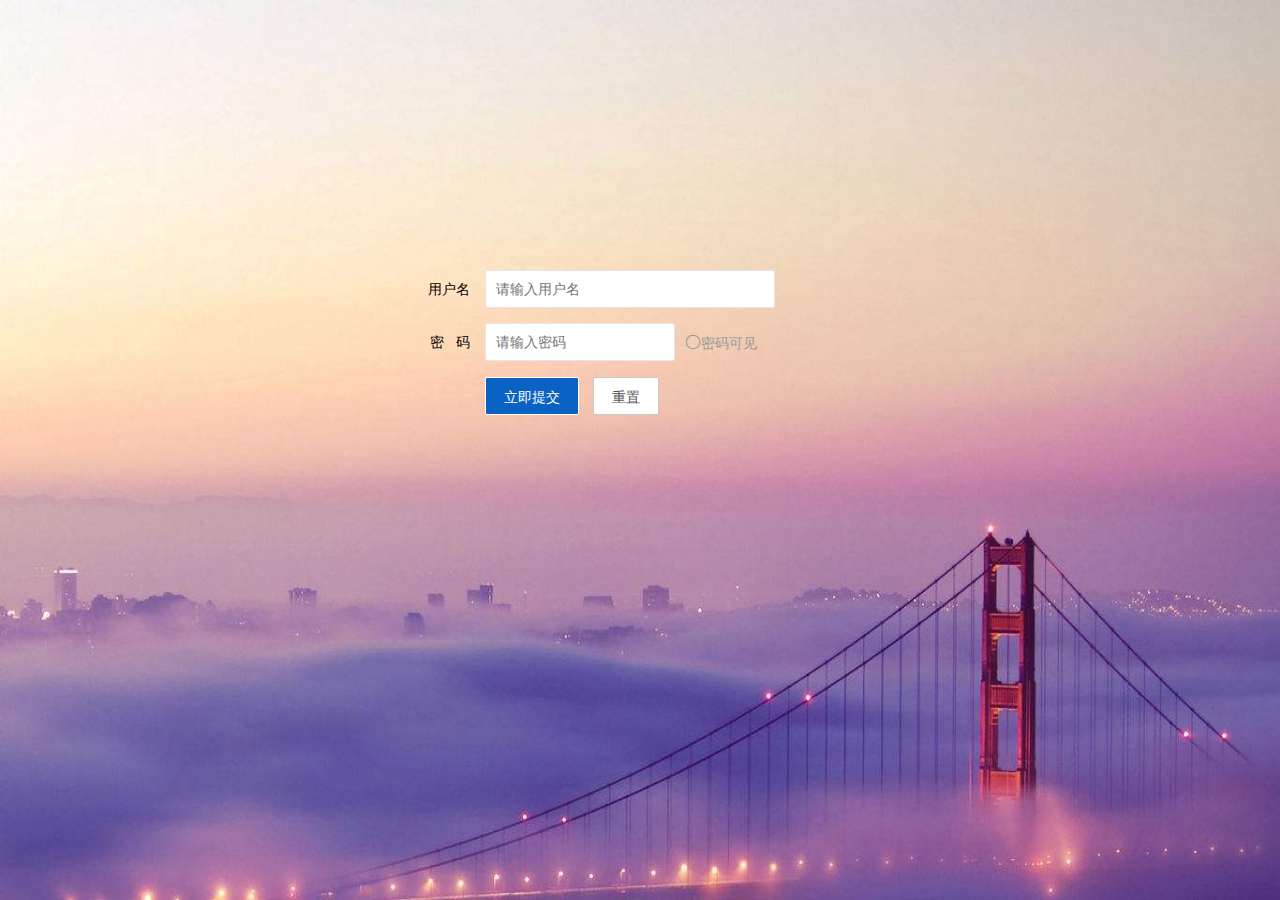
==== src/main/resources/static/index.html @ a361d41b "tijiao" ====
<!DOCTYPE html>
<html lang="en">
<head>
    <meta charset="UTF-8">
    <title>首页</title>
    <link rel="stylesheet" type="text/css" href="js/layui/css/layui.css">
</head>
<style>
    body{
        height: 100vh;
        width: 100vw;
        min-width: 1000px;
        margin: 0;
    }
    .layui-container{
        height: 100vh;
        width: 100%;
        background-image: url("img/timg.jpg");
        background-size: 100% 100%;
        background-repeat: no-repeat;
    }
    form{
        width: 400px;
        padding-top: 30vh;
        padding-left: 40vh;
    }
</style>
<body>
<div class="layui-container">
    <form class="layui-form" action="">
        <div class="layui-form-item">
            <label class="layui-form-label">用户名</label>
            <div class="layui-input-block">
                <input type="text" name="username" required lay-verify="required" placeholder="请输入用户名" autocomplete="off" class="layui-input">
            </div>
        </div>
        <div class="layui-form-item">
            <label class="layui-form-label">密&nbsp;&nbsp;&nbsp;码</label>
            <div class="layui-input-inline">
                <input type="password" name="password" required lay-verify="required" placeholder="请输入密码" autocomplete="off" class="layui-input">
            </div>
            <div id="text"></div>
        </div>
        <div class="layui-form-item">
            <div class="layui-input-block">
                <button class="layui-btn" lay-submit lay-filter="formDemo">立即提交</button>
                <button type="reset" class="layui-btn layui-btn-primary">重置</button>
            </div>
        </div>
    </form>
</div>
</body>
<script type="text/javascript" src="js/jquery.min.js"></script>
<script type="text/javascript" src="js/layui/layui.all.js"></script>
<script type="text/html" id="seePassword">
    <div class="layui-form-mid layui-word-aux"><i class="layui-icon" onclick="seePassword()">{icon}</i>密码可见</div>
</script>
<script type="text/javascript">
    var SeePassword = "&#xe643;";
    var NoSeePassword = "&#xe63f;";
    var boolSee = false;
    var icon_seePassword = document.getElementById("seePassword").innerHTML;
    $(document).ready(function(){
        init(boolSee);
        DataSubmit();
    })

    function DataSubmit(){
        layui.use('form',function(){
            var form = layui.form;
            form.on('submit(formDemo)',function(data){
                var username = data.field.username;
                var password = data.field.password;

                if(username == null || username == ""){
                    layer.msg('用户名不为空');
                    return false;
                }
                if(password.length < 6){
                    layer.msg("密码长度不得小于6位");
                    return false;
                }

                $.ajax({
                    url: "mini/user/login",
                    type: "post",
                    data:{
                        name: username,
                        password: password
                    },
                    dataType: "json",
                    success: function(data){
                        if(data.code == 200){
                            if(data.data.data != null){
                                layer.msg("登陆成功!",{icon: 1});
                                setTimeout(window.location.href="/page/main.html",1000);
                            }else{
                                layer.msg("用户名密码错误，请重试!",{icon: 2});
                            }
                        }
                    }
                })
                return false;
            })
        })
    }
    function seePassword(){
        if(boolSee){    //boolSee = true
            boolSee = false;
            $("input[name='password']").attr("type","password");
        }else{
            boolSee = true;
            $("input[name='password']").attr("type","text");
        }
        $("#text").html("");
        init(boolSee);
    }

    function init(bool){
        var html = '';
        if(bool){
            html += icon_seePassword.replace("{icon}",SeePassword);
        }else{
            html += icon_seePassword.replace("{icon}",NoSeePassword);
        }

        $("#text").append(html);
    }
</script>
</html>
---- src/main/resources/static/js/layui/css/layui.css ----
/** layui-v2.2.6 MIT License By https://www.layui.com */
@font-face{font-family:Pingfang;src:url('/css/fonts/myfont/PingFangSCRegular.ttf')}.layui-inline,img{display:inline-block;vertical-align:middle}h1,h2,h3,h4,h5,h6{font-weight:400}.layui-edge,.layui-header,.layui-inline,.layui-main{position:relative}.layui-btn,.layui-edge,.layui-inline,img{vertical-align:middle}.layui-btn,.layui-disabled,.layui-icon,.layui-unselect{-webkit-user-select:none;-ms-user-select:none;-moz-user-select:none}blockquote,body,button,dd,div,dl,dt,form,h1,h2,h3,h4,h5,h6,input,li,ol,p,pre,td,textarea,th,ul{margin:0;padding:0;-webkit-tap-highlight-color:rgba(0,0,0,0)}a:active,a:hover{outline:0}img{border:none}li{list-style:none}table{border-collapse:collapse;border-spacing:0}h4,h5,h6{font-size:100%}button,input,optgroup,option,select,textarea{font-family:inherit;font-size:inherit;font-style:inherit;font-weight:inherit;outline:0}pre{white-space:pre-wrap;white-space:-moz-pre-wrap;white-space:-pre-wrap;white-space:-o-pre-wrap;word-wrap:break-word}body{line-height:24px;font:14px Helvetica Neue,Helvetica,PingFang SC,\5FAE\8F6F\96C5\9ED1,Tahoma,Arial,sans-serif}hr{height:1px;margin:10px 0;border:0;clear:both}a{color:#333;text-decoration:none}a:hover{color:#777}a cite{font-style:normal;*cursor:pointer}.layui-border-box,.layui-border-box *{box-sizing:border-box}.layui-box,.layui-box *{box-sizing:content-box}.layui-clear{clear:both;*zoom:1}.layui-clear:after{content:'\20';clear:both;*zoom:1;display:block;height:0}.layui-inline{*display:inline;*zoom:1}.layui-edge{display:inline-block;width:0;height:0;border-width:6px;border-style:dashed;border-color:transparent;overflow:hidden}.layui-edge-top{top:-4px;border-bottom-color:#999;border-bottom-style:solid}.layui-edge-right{border-left-color:#999;border-left-style:solid}.layui-edge-bottom{top:2px;border-top-color:#999;border-top-style:solid}.layui-edge-left{border-right-color:#999;border-right-style:solid}.layui-elip{text-overflow:ellipsis;overflow:hidden;white-space:nowrap}.layui-disabled,.layui-disabled:hover{color:#d2d2d2!important;cursor:not-allowed!important}.layui-circle{border-radius:100%}.layui-show{display:block!important}.layui-hide{display:none!important}@font-face{font-family:layui-icon;src:url(../font/iconfont.eot?v=226_rc2);src:url(../font/iconfont.eot?v=226_rc2#iefix) format('embedded-opentype'),url(../font/iconfont.svg?v=226_rc2#iconfont) format('svg'),url(../font/iconfont.woff?v=226_rc2) format('woff'),url(../font/iconfont.ttf?v=226_rc2) format('truetype')}.layui-icon{font-family:layui-icon!important;font-size:16px;font-style:normal;-webkit-font-smoothing:antialiased;-moz-osx-font-smoothing:grayscale}.layui-icon-duihua:before{content:"\e611"}.layui-icon-shezhi:before{content:"\e614"}.layui-icon-yinshenim:before{content:"\e60f"}.layui-icon-search:before{content:"\e615"}.layui-icon-fenxiang1:before{content:"\e641"}.layui-icon-shezhi1:before{content:"\e620"}.layui-icon-yinqing:before{content:"\e628"}.layui-icon-close:before{content:"\1006"}.layui-icon-close-fill:before{content:"\1007"}.layui-icon-baobiao:before{content:"\e629"}.layui-icon-star:before{content:"\e600"}.layui-icon-yuandian:before{content:"\e617"}.layui-icon-chat:before{content:"\e606"}.layui-icon-logo:before{content:"\e609"}.layui-icon-list:before{content:"\e60a"}.layui-icon-tubiao:before{content:"\e62c"}.layui-icon-ok-circle:before{content:"\1005"}.layui-icon-huanfu2:before{content:"\e61b"}.layui-icon-On-line:before{content:"\e610"}.layui-icon-biaoge:before{content:"\e62d"}.layui-icon-right:before{content:"\e602"}.layui-icon-left:before{content:"\e603"}.layui-icon-cart-simple:before{content:"\e698"}.layui-icon-cry:before{content:"\e69c"}.layui-icon-smile:before{content:"\e6af"}.layui-icon-survey:before{content:"\e6b2"}.layui-icon-tree:before{content:"\e62e"}.layui-icon-iconfont17:before{content:"\e62f"}.layui-icon-tianjia:before{content:"\e61f"}.layui-icon-download-circle:before{content:"\e601"}.layui-icon-xuanzemoban48:before{content:"\e630"}.layui-icon-gongju:before{content:"\e631"}.layui-icon-face-surprised:before{content:"\e664"}.layui-icon-bianji:before{content:"\e642"}.layui-icon-speaker:before{content:"\e645"}.layui-icon-down:before{content:"\e61a"}.layui-icon-wenjian:before{content:"\e621"}.layui-icon-layouts:before{content:"\e632"}.layui-icon-duigou:before{content:"\e618"}.layui-icon-tianjia1:before{content:"\e608"}.layui-icon-yaoyaozhibofanye:before{content:"\e633"}.layui-icon-read:before{content:"\e705"}.layui-icon-404:before{content:"\e61c"}.layui-icon-lunbozutu:before{content:"\e634"}.layui-icon-help:before{content:"\e607"}.layui-icon-daima1:before{content:"\e635"}.layui-icon-jinshui:before{content:"\e636"}.layui-icon-username:before{content:"\e66f"}.layui-icon-find-fill:before{content:"\e670"}.layui-icon-about:before{content:"\e60b"}.layui-icon-location:before{content:"\e715"}.layui-icon-up:before{content:"\e619"}.layui-icon-pause:before{content:"\e651"}.layui-icon-riqi:before{content:"\e637"}.layui-icon-uploadfile:before{content:"\e61d"}.layui-icon-delete:before{content:"\e640"}.layui-icon-play:before{content:"\e652"}.layui-icon-top:before{content:"\e604"}.layui-icon-haoyouqingqiu:before{content:"\e612"}.layui-icon-refresh-3:before{content:"\e9aa"}.layui-icon-weibiaoti1:before{content:"\e605"}.layui-icon-chuangkou:before{content:"\e638"}.layui-icon-comiisbiaoqing:before{content:"\e60c"}.layui-icon-zhengque:before{content:"\e616"}.layui-icon-dollar:before{content:"\e659"}.layui-icon-iconfontwodehaoyou:before{content:"\e613"}.layui-icon-wenjianxiazai:before{content:"\e61e"}.layui-icon-tupian:before{content:"\e60d"}.layui-icon-lianjie:before{content:"\e64c"}.layui-icon-diamond:before{content:"\e735"}.layui-icon-jilu:before{content:"\e60e"}.layui-icon-liucheng:before{content:"\e622"}.layui-icon-fontstrikethrough:before{content:"\e64f"}.layui-icon-unlink:before{content:"\e64d"}.layui-icon-bianjiwenzi:before{content:"\e639"}.layui-icon-sanjiao:before{content:"\e623"}.layui-icon-danxuankuanghouxuan:before{content:"\e63f"}.layui-icon-danxuankuangxuanzhong:before{content:"\e643"}.layui-icon-juzhongduiqi:before{content:"\e647"}.layui-icon-youduiqi:before{content:"\e648"}.layui-icon-zuoduiqi:before{content:"\e649"}.layui-icon-gongsisvgtubiaozongji22:before{content:"\e626"}.layui-icon-gongsisvgtubiaozongji23:before{content:"\e627"}.layui-icon-refresh-2:before{content:"\1002"}.layui-icon-loading-1:before{content:"\e63e"}.layui-icon-return:before{content:"\e65c"}.layui-icon-jiacu:before{content:"\e62b"}.layui-icon-uploading:before{content:"\e67c"}.layui-icon-liaotianduihuaimgoutong:before{content:"\e63a"}.layui-icon-video:before{content:"\e6ed"}.layui-icon-headset:before{content:"\e6fc"}.layui-icon-wenjianjiafan:before{content:"\e624"}.layui-icon-shouji:before{content:"\e63b"}.layui-icon-tianjia2:before{content:"\e654"}.layui-icon-wenjianjia:before{content:"\e7a0"}.layui-icon-biaoqing:before{content:"\e650"}.layui-icon-html:before{content:"\e64b"}.layui-icon-biaodan:before{content:"\e63c"}.layui-icon-cart:before{content:"\e657"}.layui-icon-camera-fill:before{content:"\e65d"}.layui-icon-25:before{content:"\e62a"}.layui-icon-emwdaima:before{content:"\e64e"}.layui-icon-fire:before{content:"\e756"}.layui-icon-set:before{content:"\e716"}.layui-icon-zitixiahuaxian:before{content:"\e646"}.layui-icon-sanjiao1:before{content:"\e625"}.layui-icon-tips:before{content:"\e702"}.layui-icon-tupian-copy-copy:before{content:"\e64a"}.layui-icon-more-vertical:before{content:"\e671"}.layui-icon-zhuti2:before{content:"\e66c"}.layui-icon-loading:before{content:"\e63d"}.layui-icon-xieti:before{content:"\e644"}.layui-icon-refresh-1:before{content:"\e666"}.layui-icon-rmb:before{content:"\e65e"}.layui-icon-home:before{content:"\e68e"}.layui-icon-user:before{content:"\e770"}.layui-icon-notice:before{content:"\e667"}.layui-icon-login-weibo:before{content:"\e675"}.layui-icon-voice:before{content:"\e688"}.layui-icon-download:before{content:"\e681"}.layui-icon-login-qq:before{content:"\e676"}.layui-icon-snowflake:before{content:"\e6b1"}.layui-icon-yemian1:before{content:"\e655"}.layui-icon-template:before{content:"\e663"}.layui-icon-auz:before{content:"\e672"}.layui-icon-console:before{content:"\e665"}.layui-icon-app:before{content:"\e653"}.layui-icon-prev:before{content:"\e65a"}.layui-icon-website:before{content:"\e7ae"}.layui-icon-next:before{content:"\e65b"}.layui-icon-component:before{content:"\e857"}.layui-icon-more:before{content:"\e65f"}.layui-icon-login-wechat:before{content:"\e677"}.layui-icon-shrink-right:before{content:"\e668"}.layui-icon-spread-left:before{content:"\e66b"}.layui-icon-camera:before{content:"\e660"}.layui-icon-note:before{content:"\e66e"}.layui-icon-refresh:before{content:"\e669"}.layui-icon-nv:before{content:"\e661"}.layui-icon-nan:before{content:"\e662"}.layui-icon-password:before{content:"\e673"}.layui-icon-senior:before{content:"\e674"}.layui-icon-theme:before{content:"\e66a"}.layui-icon-tread:before{content:"\e6c5"}.layui-icon-praise:before{content:"\e6c6"}.layui-icon-star-fill:before{content:"\e658"}.layui-icon-template-1:before{content:"\e656"}.layui-icon-loading-2:before{content:"\e66d"}.layui-icon-vercode:before{content:"\e679"}.layui-icon-cellphone:before{content:"\e678"}.layui-main{width:1140px;margin:0 auto}.layui-header{z-index:1000;height:60px}.layui-header a:hover{transition:all .5s;-webkit-transition:all .5s}.layui-side{position:fixed;left:0;top:0;bottom:0;z-index:999;width:200px;overflow-x:hidden}.layui-side-scroll{position:relative;width:220px;height:100%;overflow-x:hidden}.layui-body{position:absolute;left:200px;right:0;top:0;bottom:0;z-index:998;width:auto;overflow:hidden;overflow-y:auto;box-sizing:border-box}.layui-layout-body{overflow:hidden}.layui-layout-admin .layui-header{background-color:#23262E}.layui-layout-admin .layui-side{top:60px;width:200px;overflow-x:hidden}.layui-layout-admin .layui-body{top:60px;bottom:44px}.layui-layout-admin .layui-main{width:auto;margin:0 15px}.layui-layout-admin .layui-footer{position:fixed;left:200px;right:0;bottom:0;height:44px;line-height:44px;padding:0 15px;background-color:#eee}.layui-layout-admin .layui-logo{position:absolute;left:0;top:0;width:200px;height:100%;line-height:60px;text-align:center;color:#009688;font-size:16px}.layui-layout-admin .layui-header .layui-nav{background:0 0}.layui-layout-left{position:absolute!important;left:200px;top:0}.layui-layout-right{position:absolute!important;right:0;top:0}.layui-container{position:relative;margin:0 auto;padding:0 15px;box-sizing:border-box}.layui-fluid{position:relative;margin:0 auto;padding:0 15px}.layui-row:after,.layui-row:before{content:'';display:block;clear:both}.layui-col-lg1,.layui-col-lg10,.layui-col-lg11,.layui-col-lg12,.layui-col-lg2,.layui-col-lg3,.layui-col-lg4,.layui-col-lg5,.layui-col-lg6,.layui-col-lg7,.layui-col-lg8,.layui-col-lg9,.layui-col-md1,.layui-col-md10,.layui-col-md11,.layui-col-md12,.layui-col-md2,.layui-col-md3,.layui-col-md4,.layui-col-md5,.layui-col-md6,.layui-col-md7,.layui-col-md8,.layui-col-md9,.layui-col-sm1,.layui-col-sm10,.layui-col-sm11,.layui-col-sm12,.layui-col-sm2,.layui-col-sm3,.layui-col-sm4,.layui-col-sm5,.layui-col-sm6,.layui-col-sm7,.layui-col-sm8,.layui-col-sm9,.layui-col-xs1,.layui-col-xs10,.layui-col-xs11,.layui-col-xs12,.layui-col-xs2,.layui-col-xs3,.layui-col-xs4,.layui-col-xs5,.layui-col-xs6,.layui-col-xs7,.layui-col-xs8,.layui-col-xs9{position:relative;display:block;box-sizing:border-box}.layui-col-xs1,.layui-col-xs10,.layui-col-xs11,.layui-col-xs12,.layui-col-xs2,.layui-col-xs3,.layui-col-xs4,.layui-col-xs5,.layui-col-xs6,.layui-col-xs7,.layui-col-xs8,.layui-col-xs9{float:left}.layui-col-xs1{width:8.33333333%}.layui-col-xs2{width:16.66666667%}.layui-col-xs3{width:25%}.layui-col-xs4{width:33.33333333%}.layui-col-xs5{width:41.66666667%}.layui-col-xs6{width:50%}.layui-col-xs7{width:58.33333333%}.layui-col-xs8{width:66.66666667%}.layui-col-xs9{width:75%}.layui-col-xs10{width:83.33333333%}.layui-col-xs11{width:91.66666667%}.layui-col-xs12{width:100%}.layui-col-xs-offset1{margin-left:8.33333333%}.layui-col-xs-offset2{margin-left:16.66666667%}.layui-col-xs-offset3{margin-left:25%}.layui-col-xs-offset4{margin-left:33.33333333%}.layui-col-xs-offset5{margin-left:41.66666667%}.layui-col-xs-offset6{margin-left:50%}.layui-col-xs-offset7{margin-left:58.33333333%}.layui-col-xs-offset8{margin-left:66.66666667%}.layui-col-xs-offset9{margin-left:75%}.layui-col-xs-offset10{margin-left:83.33333333%}.layui-col-xs-offset11{margin-left:91.66666667%}.layui-col-xs-offset12{margin-left:100%}@media screen and (max-width:768px){.layui-hide-xs{display:none!important}.layui-show-xs-block{display:block!important}.layui-show-xs-inline{display:inline!important}.layui-show-xs-inline-block{display:inline-block!important}}@media screen and (min-width:768px){.layui-container{width:750px}.layui-hide-sm{display:none!important}.layui-show-sm-block{display:block!important}.layui-show-sm-inline{display:inline!important}.layui-show-sm-inline-block{display:inline-block!important}.layui-col-sm1,.layui-col-sm10,.layui-col-sm11,.layui-col-sm12,.layui-col-sm2,.layui-col-sm3,.layui-col-sm4,.layui-col-sm5,.layui-col-sm6,.layui-col-sm7,.layui-col-sm8,.layui-col-sm9{float:left}.layui-col-sm1{width:8.33333333%}.layui-col-sm2{width:16.66666667%}.layui-col-sm3{width:25%}.layui-col-sm4{width:33.33333333%}.layui-col-sm5{width:41.66666667%}.layui-col-sm6{width:50%}.layui-col-sm7{width:58.33333333%}.layui-col-sm8{width:66.66666667%}.layui-col-sm9{width:75%}.layui-col-sm10{width:83.33333333%}.layui-col-sm11{width:91.66666667%}.layui-col-sm12{width:100%}.layui-col-sm-offset1{margin-left:8.33333333%}.layui-col-sm-offset2{margin-left:16.66666667%}.layui-col-sm-offset3{margin-left:25%}.layui-col-sm-offset4{margin-left:33.33333333%}.layui-col-sm-offset5{margin-left:41.66666667%}.layui-col-sm-offset6{margin-left:50%}.layui-col-sm-offset7{margin-left:58.33333333%}.layui-col-sm-offset8{margin-left:66.66666667%}.layui-col-sm-offset9{margin-left:75%}.layui-col-sm-offset10{margin-left:83.33333333%}.layui-col-sm-offset11{margin-left:91.66666667%}.layui-col-sm-offset12{margin-left:100%}}@media screen and (min-width:992px){.layui-container{width:970px}.layui-hide-md{display:none!important}.layui-show-md-block{display:block!important}.layui-show-md-inline{display:inline!important}.layui-show-md-inline-block{display:inline-block!important}.layui-col-md1,.layui-col-md10,.layui-col-md11,.layui-col-md12,.layui-col-md2,.layui-col-md3,.layui-col-md4,.layui-col-md5,.layui-col-md6,.layui-col-md7,.layui-col-md8,.layui-col-md9{float:left}.layui-col-md1{width:8.33333333%}.layui-col-md2{width:16.66666667%}.layui-col-md3{width:25%}.layui-col-md4{width:33.33333333%}.layui-col-md5{width:41.66666667%}.layui-col-md6{width:50%}.layui-col-md7{width:58.33333333%}.layui-col-md8{width:66.66666667%}.layui-col-md9{width:75%}.layui-col-md10{width:83.33333333%}.layui-col-md11{width:91.66666667%}.layui-col-md12{width:100%}.layui-col-md-offset1{margin-left:8.33333333%}.layui-col-md-offset2{margin-left:16.66666667%}.layui-col-md-offset3{margin-left:25%}.layui-col-md-offset4{margin-left:33.33333333%}.layui-col-md-offset5{margin-left:41.66666667%}.layui-col-md-offset6{margin-left:50%}.layui-col-md-offset7{margin-left:58.33333333%}.layui-col-md-offset8{margin-left:66.66666667%}.layui-col-md-offset9{margin-left:75%}.layui-col-md-offset10{margin-left:83.33333333%}.layui-col-md-offset11{margin-left:91.66666667%}.layui-col-md-offset12{margin-left:100%}}@media screen and (min-width:1200px){.layui-container{width:1170px}.layui-hide-lg{display:none!important}.layui-show-lg-block{display:block!important}.layui-show-lg-inline{display:inline!important}.layui-show-lg-inline-block{display:inline-block!important}.layui-col-lg1,.layui-col-lg10,.layui-col-lg11,.layui-col-lg12,.layui-col-lg2,.layui-col-lg3,.layui-col-lg4,.layui-col-lg5,.layui-col-lg6,.layui-col-lg7,.layui-col-lg8,.layui-col-lg9{float:left}.layui-col-lg1{width:8.33333333%}.layui-col-lg2{width:16.66666667%}.layui-col-lg3{width:25%}.layui-col-lg4{width:33.33333333%}.layui-col-lg5{width:41.66666667%}.layui-col-lg6{width:50%}.layui-col-lg7{width:58.33333333%}.layui-col-lg8{width:66.66666667%}.layui-col-lg9{width:75%}.layui-col-lg10{width:83.33333333%}.layui-col-lg11{width:91.66666667%}.layui-col-lg12{width:100%}.layui-col-lg-offset1{margin-left:8.33333333%}.layui-col-lg-offset2{margin-left:16.66666667%}.layui-col-lg-offset3{margin-left:25%}.layui-col-lg-offset4{margin-left:33.33333333%}.layui-col-lg-offset5{margin-left:41.66666667%}.layui-col-lg-offset6{margin-left:50%}.layui-col-lg-offset7{margin-left:58.33333333%}.layui-col-lg-offset8{margin-left:66.66666667%}.layui-col-lg-offset9{margin-left:75%}.layui-col-lg-offset10{margin-left:83.33333333%}.layui-col-lg-offset11{margin-left:91.66666667%}.layui-col-lg-offset12{margin-left:100%}}.layui-col-space1{margin:-.5px}.layui-col-space1>*{padding:.5px}.layui-col-space3{margin:-1.5px}.layui-col-space3>*{padding:1.5px}.layui-col-space5{margin:-2.5px}.layui-col-space5>*{padding:2.5px}.layui-col-space8{margin:-3.5px}.layui-col-space8>*{padding:3.5px}.layui-col-space10{margin:-5px}.layui-col-space10>*{padding:5px}.layui-col-space12{margin:-6px}.layui-col-space12>*{padding:6px}.layui-col-space15{margin:-7.5px}.layui-col-space15>*{padding:7.5px}.layui-col-space18{margin:-9px}.layui-col-space18>*{padding:9px}.layui-col-space20{margin:-10px}.layui-col-space20>*{padding:10px}.layui-col-space22{margin:-11px}.layui-col-space22>*{padding:11px}.layui-col-space25{margin:-12.5px}.layui-col-space25>*{padding:12.5px}.layui-col-space30{margin:-15px}.layui-col-space30>*{padding:15px}.layui-btn,.layui-input,.layui-select,.layui-textarea,.layui-upload-button{outline:0;-webkit-appearance:none;transition:all .3s;-webkit-transition:all .3s;box-sizing:border-box}.layui-elem-quote{margin-bottom:10px;padding:15px;line-height:22px;border-left:5px solid #009688;border-radius:0 2px 2px 0;background-color:#f2f2f2}.layui-quote-nm{border-style:solid;border-width:1px 1px 1px 5px;background:0 0}.layui-elem-field{margin-bottom:10px;padding:0;border-width:1px;border-style:solid}.layui-elem-field legend{margin-left:20px;padding:0 10px;font-size:20px;font-weight:300}.layui-field-title{margin:10px 0 20px;border-width:1px 0 0}.layui-field-box{padding:10px 15px}.layui-field-title .layui-field-box{padding:10px 0}.layui-progress{position:relative;height:6px;border-radius:20px;background-color:#e2e2e2}.layui-progress-bar{position:absolute;left:0;top:0;width:0;max-width:100%;height:6px;border-radius:20px;text-align:right;background-color:#5FB878;transition:all .3s;-webkit-transition:all .3s}.layui-progress-big,.layui-progress-big .layui-progress-bar{height:18px;line-height:18px}.layui-progress-text{position:relative;top:-20px;line-height:18px;font-size:12px;color:#666}.layui-progress-big .layui-progress-text{position:static;padding:0 10px;color:#fff}.layui-collapse{border-width:1px;border-style:solid;border-radius:2px}.layui-colla-content,.layui-colla-item{border-top-width:1px;border-top-style:solid}.layui-colla-item:first-child{border-top:none}.layui-colla-title{position:relative;height:42px;line-height:42px;padding:0 15px 0 35px;color:#333;background-color:#f2f2f2;cursor:pointer;font-size:14px;overflow:hidden}.layui-colla-content{display:none;padding:10px 15px;line-height:22px;color:#666}.layui-colla-icon{position:absolute;left:15px;top:0;font-size:14px}.layui-card-body,.layui-card-header,.layui-form-label,.layui-form-mid,.layui-form-select,.layui-input-block,.layui-input-inline,.layui-textarea{position:relative}.layui-card{margin-bottom:15px;border-radius:2px;background-color:#fff;box-shadow:0 1px 2px 0 rgba(0,0,0,.05)}.layui-card:last-child{margin-bottom:0}.layui-card-header{height:42px;line-height:42px;padding:0 15px;border-bottom:1px solid #f6f6f6;color:#333;border-radius:2px 2px 0 0;font-size:14px}.layui-bg-black,.layui-bg-blue,.layui-bg-cyan,.layui-bg-green,.layui-bg-orange,.layui-bg-red{color:#fff!important}.layui-card-body{padding:10px 15px;line-height:24px}.layui-card-body[pad15]{padding:15px}.layui-card-body[pad20]{padding:20px}.layui-card-body .layui-table{margin:5px 0}.layui-card .layui-tab{margin:0}.layui-panel-window{position:relative;padding:15px;border-radius:0;border-top:5px solid #E6E6E6;background-color:#fff}.layui-bg-red{background-color:#FF5722!important}.layui-bg-orange{background-color:#FFB800!important}.layui-bg-green{background-color:#009688!important}.layui-bg-cyan{background-color:#2F4056!important}.layui-bg-blue{background-color:#1E9FFF!important}.layui-bg-black{background-color:#393D49!important}.layui-bg-gray{background-color:#eee!important;color:#666!important}.layui-badge-rim,.layui-colla-content,.layui-colla-item,.layui-collapse,.layui-elem-field,.layui-form-pane .layui-form-item[pane],.layui-form-pane .layui-form-label,.layui-input,.layui-layedit,.layui-layedit-tool,.layui-quote-nm,.layui-select,.layui-tab-bar,.layui-tab-card,.layui-tab-title,.layui-tab-title .layui-this:after,.layui-textarea{border-color:#e6e6e6}.layui-timeline-item:before,hr{background-color:#e6e6e6}.layui-text{line-height:22px;font-size:14px;color:#666}.layui-text h1,.layui-text h2,.layui-text h3{font-weight:500;color:#333}.layui-text h1{font-size:30px}.layui-text h2{font-size:24px}.layui-text h3{font-size:18px}.layui-text a:not(.layui-btn){color:#01AAED}.layui-text a:not(.layui-btn):hover{text-decoration:underline}.layui-text ul{padding:5px 0 5px 15px}.layui-text ul li{margin-top:5px;list-style-type:disc}.layui-text em,.layui-word-aux{color:#999!important;padding:0 5px!important}.layui-btn{display:inline-block;height:38px;line-height:38px;padding:0 18px;background-color:#009688;color:#fff;white-space:nowrap;text-align:center;font-size:14px;border:1px solid;border-radius:2px;cursor:pointer}.layui-btn:hover{opacity:.8;filter:alpha(opacity=80);color:#fff}.layui-btn:active{opacity:1;filter:alpha(opacity=100)}.layui-btn+.layui-btn{margin-left:10px}.layui-btn-container{font-size:0}.layui-btn-container .layui-btn{margin-right:10px;margin-bottom:10px}.layui-btn-container .layui-btn+.layui-btn{margin-left:0}.layui-table .layui-btn-container .layui-btn{margin-bottom:9px}.layui-btn-radius{border-radius:100px}.layui-btn .layui-icon{margin-right:3px;font-size:18px;vertical-align:bottom;vertical-align:middle\9}.layui-btn-primary{border:1px solid #C9C9C9;background-color:#fff;color:#555}.layui-btn-primary:hover{border-color:#009688;color:#333}.layui-btn-normal{background-color:#1E9FFF}.layui-btn-warm{background-color:#FFB800}.layui-btn-danger{background-color:#FF5722}.layui-btn-disabled,.layui-btn-disabled:active,.layui-btn-disabled:hover{border:1px solid #e6e6e6;background-color:#FBFBFB;color:#C9C9C9;cursor:not-allowed;opacity:1}.layui-btn-lg{height:44px;line-height:44px;padding:0 25px;font-size:16px}.layui-btn-sm{height:30px;line-height:30px;padding:0 10px;font-size:12px}.layui-btn-sm i{font-size:16px!important}.layui-btn-xs{height:22px;line-height:22px;padding:0 5px;font-size:12px}.layui-btn-xs i{font-size:14px!important}.layui-btn-group{display:inline-block;vertical-align:middle;font-size:0}.layui-btn-group .layui-btn{margin-left:0!important;margin-right:0!important;border-left:1px solid rgba(255,255,255,.5);border-radius:0}.layui-btn-group .layui-btn-primary{border-left:none}.layui-btn-group .layui-btn-primary:hover{border-color:#C9C9C9;color:#009688}.layui-btn-group .layui-btn:first-child{border-left:none;border-radius:2px 0 0 2px}.layui-btn-group .layui-btn-primary:first-child{border-left:1px solid #c9c9c9}.layui-btn-group .layui-btn:last-child{border-radius:0 2px 2px 0}.layui-btn-group .layui-btn+.layui-btn{margin-left:0}.layui-btn-group+.layui-btn-group{margin-left:10px}.layui-btn-fluid{width:100%}.layui-input,.layui-select,.layui-textarea{height:38px;line-height:1.3;line-height:38px\9;border-width:1px;border-style:solid;background-color:#fff;border-radius:2px}.layui-input::-webkit-input-placeholder,.layui-select::-webkit-input-placeholder,.layui-textarea::-webkit-input-placeholder{line-height:1.3}.layui-input,.layui-textarea{display:block;width:100%;padding-left:10px}.layui-input:hover,.layui-textarea:hover{border-color:#D2D2D2!important}.layui-input:focus,.layui-textarea:focus{border-color:#C9C9C9!important}.layui-textarea{min-height:100px;height:auto;line-height:20px;padding:6px 10px;resize:vertical}.layui-select{padding:0 10px}.layui-form input[type=checkbox],.layui-form input[type=radio],.layui-form select{display:none}.layui-form [lay-ignore]{display:initial}.layui-form-item{margin-bottom:15px;clear:both;*zoom:1}.layui-form-item:after{content:'\20';clear:both;*zoom:1;display:block;height:0}.layui-form-label{float:left;display:block;padding:9px 15px;width:80px;font-weight:400;line-height:20px;text-align:right}.layui-form-label-col{display:block;float:none;padding:9px 0;line-height:20px;text-align:left}.layui-form-item .layui-inline{margin-bottom:5px;margin-right:10px}.layui-input-block{margin-left:110px;min-height:36px}.layui-input-inline{display:inline-block;vertical-align:middle}.layui-form-item .layui-input-inline{float:left;width:190px;margin-right:10px}.layui-form-text .layui-input-inline{width:auto}.layui-form-mid{float:left;display:block;padding:9px 0!important;line-height:20px;margin-right:10px}.layui-form-danger+.layui-form-select .layui-input,.layui-form-danger:focus{border-color:#FF5722!important}.layui-form-select .layui-input{padding-right:30px;cursor:pointer}.layui-form-select .layui-edge{position:absolute;right:10px;top:50%;margin-top:-3px;cursor:pointer;border-width:6px;border-top-color:#c2c2c2;border-top-style:solid;transition:all .3s;-webkit-transition:all .3s}.layui-form-select dl{display:none;position:absolute;left:0;top:42px;padding:5px 0;z-index:999;min-width:100%;border:1px solid #d2d2d2;max-height:300px;overflow-y:auto;background-color:#fff;border-radius:2px;box-shadow:0 2px 4px rgba(0,0,0,.12);box-sizing:border-box}.layui-form-select dl dd,.layui-form-select dl dt{padding:0 10px;line-height:36px;white-space:nowrap;overflow:hidden;text-overflow:ellipsis}.layui-form-select dl dt{font-size:12px;color:#999}.layui-form-select dl dd{cursor:pointer}.layui-form-select dl dd:hover{background-color:#f2f2f2}.layui-form-select .layui-select-group dd{padding-left:20px}.layui-form-select dl dd.layui-select-tips{padding-left:10px!important;color:#999}.layui-form-select dl dd.layui-this{background-color:#5FB878;color:#fff}.layui-form-checkbox,.layui-form-select dl dd.layui-disabled{background-color:#fff}.layui-form-selected dl{display:block}.layui-form-checkbox,.layui-form-checkbox *,.layui-form-switch{display:inline-block;vertical-align:middle}.layui-form-selected .layui-edge{margin-top:-9px;-webkit-transform:rotate(180deg);transform:rotate(180deg);margin-top:-3px\9}:root .layui-form-selected .layui-edge{margin-top:-9px\0/IE9}.layui-form-selectup dl{top:auto;bottom:42px}.layui-select-none{margin:5px 0;text-align:center;color:#999}.layui-select-disabled .layui-disabled{border-color:#eee!important}.layui-select-disabled .layui-edge{border-top-color:#d2d2d2}.layui-form-checkbox{position:relative;height:30px;line-height:28px;margin-right:10px;padding-right:30px;border:1px solid #d2d2d2;cursor:pointer;font-size:0;border-radius:2px;-webkit-transition:.1s linear;transition:.1s linear;box-sizing:border-box}.layui-form-checkbox:hover{border:1px solid #c2c2c2}.layui-form-checkbox span{padding:0 10px;height:100%;font-size:14px;background-color:#d2d2d2;color:#fff;overflow:hidden;white-space:nowrap;text-overflow:ellipsis}.layui-form-checkbox:hover span{background-color:#c2c2c2}.layui-form-checkbox i{position:absolute;right:0;width:30px;color:#fff;font-size:20px;text-align:center}.layui-form-checkbox:hover i{color:#c2c2c2}.layui-form-checked,.layui-form-checked:hover{border-color:#5FB878}.layui-form-checked span,.layui-form-checked:hover span{background-color:#5FB878}.layui-form-checked i,.layui-form-checked:hover i{color:#5FB878}.layui-form-item .layui-form-checkbox{margin-top:4px}.layui-form-checkbox[lay-skin=primary]{height:auto!important;line-height:normal!important;border:none!important;margin-right:0;padding-right:0;background:0 0}.layui-form-checkbox[lay-skin=primary] span{float:right;padding-right:15px;line-height:18px;background:0 0;color:#666}.layui-form-checkbox[lay-skin=primary] i{position:relative;top:0;width:16px;height:16px;line-height:16px;border:1px solid #d2d2d2;font-size:12px;border-radius:2px;background-color:#fff;-webkit-transition:.1s linear;transition:.1s linear}.layui-form-checkbox[lay-skin=primary]:hover i{border-color:#5FB878;color:#fff}.layui-form-checked[lay-skin=primary] i{border-color:#5FB878;background-color:#5FB878;color:#fff}.layui-checkbox-disbaled[lay-skin=primary] span{background:0 0!important;color:#c2c2c2}.layui-checkbox-disbaled[lay-skin=primary]:hover i{border-color:#d2d2d2}.layui-form-item .layui-form-checkbox[lay-skin=primary]{margin-top:10px}.layui-form-switch{position:relative;height:22px;line-height:22px;width:42px;padding:0 5px;margin-top:8px;border:1px solid #d2d2d2;border-radius:20px;cursor:pointer;background-color:#fff;-webkit-transition:.1s linear;transition:.1s linear}.layui-form-switch i{position:absolute;left:5px;top:3px;width:16px;height:16px;border-radius:20px;background-color:#d2d2d2;-webkit-transition:.1s linear;transition:.1s linear}.layui-form-switch em{position:absolute;right:5px;top:0;width:25px;padding:0!important;text-align:center!important;color:#999!important;font-style:normal!important;font-size:12px}.layui-form-onswitch{border-color:#5FB878;background-color:#5FB878}.layui-form-onswitch i{left:32px;background-color:#fff}.layui-form-onswitch em{left:5px;right:auto;color:#fff!important}.layui-checkbox-disbaled{border-color:#e2e2e2!important}.layui-checkbox-disbaled span{background-color:#e2e2e2!important}.layui-checkbox-disbaled:hover i{color:#fff!important}[lay-radio]{display:none}.layui-form-radio,.layui-form-radio *{display:inline-block;vertical-align:middle}.layui-form-radio{line-height:28px;margin:6px 10px 0 0;padding-right:10px;cursor:pointer;font-size:0}.layui-form-radio *{font-size:14px}.layui-form-radio>i{margin-right:8px;font-size:22px;color:#c2c2c2}.layui-form-radio>i:hover,.layui-form-radioed>i{color:#5FB878}.layui-radio-disbaled>i{color:#e2e2e2!important}.layui-form-pane .layui-form-label{width:110px;padding:8px 15px;height:38px;line-height:20px;border-width:1px;border-style:solid;border-radius:2px 0 0 2px;text-align:center;background-color:#FBFBFB;overflow:hidden;white-space:nowrap;text-overflow:ellipsis;box-sizing:border-box}.layui-form-pane .layui-input-inline{margin-left:-1px}.layui-form-pane .layui-input-block{margin-left:110px;left:-1px}.layui-form-pane .layui-input{border-radius:0 2px 2px 0}.layui-form-pane .layui-form-text .layui-form-label{float:none;width:100%;border-radius:2px;box-sizing:border-box;text-align:left}.layui-form-pane .layui-form-text .layui-input-inline{display:block;margin:0;top:-1px;clear:both}.layui-form-pane .layui-form-text .layui-input-block{margin:0;left:0;top:-1px}.layui-form-pane .layui-form-text .layui-textarea{min-height:100px;border-radius:0 0 2px 2px}.layui-form-pane .layui-form-checkbox{margin:4px 0 4px 10px}.layui-form-pane .layui-form-radio,.layui-form-pane .layui-form-switch{margin-top:6px;margin-left:10px}.layui-form-pane .layui-form-item[pane]{position:relative;border-width:1px;border-style:solid}.layui-form-pane .layui-form-item[pane] .layui-form-label{position:absolute;left:0;top:0;height:100%;border-width:0 1px 0 0}.layui-form-pane .layui-form-item[pane] .layui-input-inline{margin-left:110px}@media screen and (max-width:450px){.layui-form-item .layui-form-label{text-overflow:ellipsis;overflow:hidden;white-space:nowrap}.layui-form-item .layui-inline{display:block;margin-right:0;margin-bottom:20px;clear:both}.layui-form-item .layui-inline:after{content:'\20';clear:both;display:block;height:0}.layui-form-item .layui-input-inline{display:block;float:none;left:-3px;width:auto;margin:0 0 10px 112px}.layui-form-item .layui-input-inline+.layui-form-mid{margin-left:110px;top:-5px;padding:0}.layui-form-item .layui-form-checkbox{margin-right:5px;margin-bottom:5px}}.layui-layedit{border-width:1px;border-style:solid;border-radius:2px}.layui-layedit-tool{padding:3px 5px;border-bottom-width:1px;border-bottom-style:solid;font-size:0}.layedit-tool-fixed{position:fixed;top:0;border-top:1px solid #e2e2e2}.layui-layedit-tool .layedit-tool-mid,.layui-layedit-tool .layui-icon{display:inline-block;vertical-align:middle;text-align:center;font-size:14px}.layui-layedit-tool .layui-icon{position:relative;width:32px;height:30px;line-height:30px;margin:3px 5px;color:#777;cursor:pointer;border-radius:2px}.layui-layedit-tool .layui-icon:hover{color:#393D49}.layui-layedit-tool .layui-icon:active{color:#000}.layui-layedit-tool .layedit-tool-active{background-color:#e2e2e2;color:#000}.layui-layedit-tool .layui-disabled,.layui-layedit-tool .layui-disabled:hover{color:#d2d2d2;cursor:not-allowed}.layui-layedit-tool .layedit-tool-mid{width:1px;height:18px;margin:0 10px;background-color:#d2d2d2}.layedit-tool-html{width:50px!important;font-size:30px!important}.layedit-tool-b,.layedit-tool-code,.layedit-tool-help{font-size:16px!important}.layedit-tool-d,.layedit-tool-face,.layedit-tool-image,.layedit-tool-unlink{font-size:18px!important}.layedit-tool-image input{position:absolute;font-size:0;left:0;top:0;width:100%;height:100%;opacity:.01;filter:Alpha(opacity=1);cursor:pointer}.layui-layedit-iframe iframe{display:block;width:100%}#LAY_layedit_code{overflow:hidden}.layui-laypage{display:inline-block;*display:inline;*zoom:1;vertical-align:middle;margin:10px 0;font-size:0}.layui-laypage>a:first-child,.layui-laypage>a:first-child em{border-radius:2px 0 0 2px}.layui-laypage>a:last-child,.layui-laypage>a:last-child em{border-radius:0 2px 2px 0}.layui-laypage>:first-child{margin-left:0!important}.layui-laypage>:last-child{margin-right:0!important}.layui-laypage a,.layui-laypage button,.layui-laypage input,.layui-laypage select,.layui-laypage span{border:1px solid #e2e2e2}.layui-laypage a,.layui-laypage span{display:inline-block;*display:inline;*zoom:1;vertical-align:middle;padding:0 15px;height:28px;line-height:28px;margin:0 -1px 5px 0;background-color:#fff;color:#333;font-size:12px}.layui-laypage a:hover{color:#009688}.layui-laypage em{font-style:normal}.layui-laypage .layui-laypage-spr{color:#999;font-weight:700}.layui-laypage a{text-decoration:none}.layui-laypage .layui-laypage-curr{position:relative}.layui-laypage .layui-laypage-curr em{position:relative;color:#fff}.layui-laypage .layui-laypage-curr .layui-laypage-em{position:absolute;left:-1px;top:-1px;padding:1px;width:100%;height:100%;background-color:#009688}.layui-laypage-em{border-radius:2px}.layui-laypage-next em,.layui-laypage-prev em{font-family:Sim sun;font-size:16px}.layui-laypage .layui-laypage-count,.layui-laypage .layui-laypage-limits,.layui-laypage .layui-laypage-skip{margin-left:10px;margin-right:10px;padding:0;border:none}.layui-laypage .layui-laypage-limits{vertical-align:top}.layui-laypage select{height:22px;padding:3px;border-radius:2px;cursor:pointer}.layui-laypage .layui-laypage-skip{height:30px;line-height:30px;color:#999}.layui-laypage button,.layui-laypage input{height:30px;line-height:30px;border-radius:2px;vertical-align:top;background-color:#fff;box-sizing:border-box}.layui-laypage input{display:inline-block;width:40px;margin:0 10px;padding:0 3px;text-align:center}.layui-laypage input:focus,.layui-laypage select:focus{border-color:#009688!important}.layui-laypage button{margin-left:10px;padding:0 10px;cursor:pointer}.layui-table,.layui-table-view{margin:10px 0}.layui-flow-more{margin:10px 0;text-align:center;color:#999;font-size:14px}.layui-flow-more a{height:32px;line-height:32px}.layui-flow-more a *{display:inline-block;vertical-align:top}.layui-flow-more a cite{padding:0 20px;border-radius:3px;background-color:#eee;color:#333;font-style:normal}.layui-flow-more a cite:hover{opacity:.8}.layui-flow-more a i{font-size:30px;color:#737383}.layui-table{width:100%;background-color:#fff;color:#666}.layui-table tr{transition:all .3s;-webkit-transition:all .3s}.layui-table th{text-align:left;font-weight:400}.layui-table tbody tr:hover,.layui-table thead tr,.layui-table-click,.layui-table-header,.layui-table-hover,.layui-table-mend,.layui-table-patch,.layui-table-tool,.layui-table[lay-even] tr:nth-child(even){background-color:#f2f2f2}.layui-table td,.layui-table th,.layui-table-fixed-r,.layui-table-header,.layui-table-page,.layui-table-tips-main,.layui-table-tool,.layui-table-view,.layui-table[lay-skin=line],.layui-table[lay-skin=row]{border-width:1px;border-style:solid;border-color:#e6e6e6}.layui-table td,.layui-table th{position:relative;padding:9px 15px;min-height:20px;line-height:20px;font-size:14px}.layui-table[lay-skin=line] td,.layui-table[lay-skin=line] th{border-width:0 0 1px}.layui-table[lay-skin=row] td,.layui-table[lay-skin=row] th{border-width:0 1px 0 0}.layui-table[lay-skin=nob] td,.layui-table[lay-skin=nob] th{border:none}.layui-table img{max-width:100px}.layui-table[lay-size=lg] td,.layui-table[lay-size=lg] th{padding:15px 30px}.layui-table-view .layui-table[lay-size=lg] .layui-table-cell{height:40px;line-height:40px}.layui-table[lay-size=sm] td,.layui-table[lay-size=sm] th{font-size:12px;padding:5px 10px}.layui-table-view .layui-table[lay-size=sm] .layui-table-cell{height:20px;line-height:20px}.layui-table[lay-data]{display:none}.layui-table-box,.layui-table-view{position:relative;overflow:hidden}.layui-table-view .layui-table{position:relative;width:auto;margin:0}.layui-table-body,.layui-table-header .layui-table,.layui-table-page{margin-bottom:-1px}.layui-table-view .layui-table[lay-skin=line]{border-width:0 1px 0 0}.layui-table-view .layui-table[lay-skin=row]{border-width:0 0 1px}.layui-table-view .layui-table td,.layui-table-view .layui-table th{padding:5px 0;border-top:none;border-left:none}.layui-table-view .layui-table td{cursor:default}.layui-table-view .layui-form-checkbox[lay-skin=primary] i{width:18px;height:18px}.layui-table-header{border-width:0 0 1px;overflow:hidden}.layui-table-sort{width:10px;height:20px;margin-left:5px;cursor:pointer!important}.layui-table-sort .layui-edge{position:absolute;left:5px;border-width:5px}.layui-table-sort .layui-table-sort-asc{top:4px;border-top:none;border-bottom-style:solid;border-bottom-color:#b2b2b2}.layui-table-sort .layui-table-sort-asc:hover{border-bottom-color:#666}.layui-table-sort .layui-table-sort-desc{bottom:4px;border-bottom:none;border-top-style:solid;border-top-color:#b2b2b2}.layui-table-sort .layui-table-sort-desc:hover{border-top-color:#666}.layui-table-sort[lay-sort=asc] .layui-table-sort-asc{border-bottom-color:#000}.layui-table-sort[lay-sort=desc] .layui-table-sort-desc{border-top-color:#000}.layui-table-cell{height:28px;line-height:28px;padding:0 15px;position:relative;overflow:hidden;text-overflow:ellipsis;white-space:nowrap;box-sizing:border-box}.layui-table-cell .layui-form-checkbox[lay-skin=primary]{top:-1px;vertical-align:middle}.layui-table-cell .layui-table-link{color:#01AAED}.laytable-cell-checkbox,.laytable-cell-numbers,.laytable-cell-space{padding:0;text-align:center}.layui-table-body{position:relative;overflow:auto;margin-right:-1px}.layui-table-body .layui-none{line-height:40px;text-align:center;color:#999}.layui-table-fixed{position:absolute;left:0;top:0}.layui-table-fixed .layui-table-body{overflow:hidden}.layui-table-fixed-l{box-shadow:0 -1px 8px rgba(0,0,0,.08)}.layui-table-fixed-r{left:auto;right:-1px;border-width:0 0 0 1px;box-shadow:-1px 0 8px rgba(0,0,0,.08)}.layui-table-fixed-r .layui-table-header{position:relative;overflow:visible}.layui-table-mend{position:absolute;right:-49px;top:0;height:100%;width:50px}.layui-table-tool{position:relative;width:100%;height:50px;line-height:30px;padding:10px 15px;border-width:0 0 1px}.layui-table-page{position:relative;width:100%;padding:7px 7px 0;border-width:1px 0 0;height:41px;font-size:12px}.layui-table-page>div{height:26px}.layui-table-page .layui-laypage{margin:0}.layui-table-page .layui-laypage a,.layui-table-page .layui-laypage span{height:26px;line-height:26px;margin-bottom:10px;border:none;background:0 0}.layui-table-page .layui-laypage a,.layui-table-page .layui-laypage span.layui-laypage-curr{padding:0 12px}.layui-table-page .layui-laypage span{margin-left:0;padding:0}.layui-table-page .layui-laypage .layui-laypage-prev{margin-left:-7px!important}.layui-table-page .layui-laypage .layui-laypage-curr .layui-laypage-em{left:0;top:0;padding:0}.layui-table-page .layui-laypage button,.layui-table-page .layui-laypage input{height:26px;line-height:26px}.layui-table-page .layui-laypage input{width:40px}.layui-table-page .layui-laypage button{padding:0 10px}.layui-table-page select{height:18px}.layui-table-view select[lay-ignore]{display:inline-block}.layui-table-patch .layui-table-cell{padding:0;width:30px}.layui-table-edit{position:absolute;left:0;top:0;width:100%;height:100%;padding:0 14px 1px;border-radius:0;box-shadow:1px 1px 20px rgba(0,0,0,.15)}.layui-table-edit:focus{border-color:#5FB878!important}select.layui-table-edit{padding:0 0 0 10px;border-color:#C9C9C9}.layui-table-view .layui-form-checkbox,.layui-table-view .layui-form-radio,.layui-table-view .layui-form-switch{top:0;margin:0;box-sizing:content-box}.layui-table-view .layui-form-checkbox{top:-1px;height:26px;line-height:26px}body .layui-table-tips .layui-layer-content{background:0 0;padding:0;box-shadow:0 1px 6px rgba(0,0,0,.1)}.layui-table-tips-main{margin:-44px 0 0 -1px;max-height:150px;padding:8px 15px;font-size:14px;overflow-y:scroll;background-color:#fff;color:#333}.layui-code,.layui-upload-list{margin:10px 0}.layui-table-tips-c{position:absolute;right:-3px;top:-12px;width:18px;height:18px;padding:3px;text-align:center;font-weight:700;border-radius:100%;font-size:14px;cursor:pointer;background-color:#666}.layui-table-tips-c:hover{background-color:#999}.layui-upload-file{display:none!important;opacity:.01;filter:Alpha(opacity=1)}.layui-upload-drag,.layui-upload-form,.layui-upload-wrap{display:inline-block}.layui-upload-choose{padding:0 10px;color:#999}.layui-upload-drag{position:relative;padding:30px;border:1px dashed #e2e2e2;background-color:#fff;text-align:center;cursor:pointer;color:#999}.layui-upload-drag .layui-icon{font-size:50px;color:#009688}.layui-upload-drag[lay-over]{border-color:#009688}.layui-upload-iframe{position:absolute;width:0;height:0;border:0;visibility:hidden}.layui-upload-wrap{position:relative;vertical-align:middle}.layui-upload-wrap .layui-upload-file{display:block!important;position:absolute;left:0;top:0;z-index:10;font-size:100px;width:100%;height:100%;opacity:.01;filter:Alpha(opacity=1);cursor:pointer}.layui-code{position:relative;padding:15px;line-height:20px;border:1px solid #ddd;border-left-width:6px;background-color:#F2F2F2;color:#333;font-family:Courier New;font-size:12px}.layui-tree{line-height:26px}.layui-tree li{text-overflow:ellipsis;overflow:hidden;white-space:nowrap}.layui-tree li .layui-tree-spread,.layui-tree li a{display:inline-block;vertical-align:top;height:26px;*display:inline;*zoom:1;cursor:pointer}.layui-tree li a{font-size:0}.layui-tree li a i{font-size:16px}.layui-tree li a cite{padding:0 6px;font-size:14px;font-style:normal}.layui-tree li i{padding-left:6px;color:#333;-moz-user-select:none}.layui-tree li .layui-tree-check{font-size:13px}.layui-tree li .layui-tree-check:hover{color:#009E94}.layui-tree li ul{display:none;margin-left:20px}.layui-tree li .layui-tree-enter{line-height:24px;border:1px dotted #000}.layui-tree-drag{display:none;position:absolute;left:-666px;top:-666px;background-color:#f2f2f2;padding:5px 10px;border:1px dotted #000;white-space:nowrap}.layui-tree-drag i{padding-right:5px}.layui-nav{position:relative;padding:0 20px;background-color:#393D49;color:#fff;border-radius:2px;font-size:0;box-sizing:border-box}.layui-nav *{font-size:14px}.layui-nav .layui-nav-item{position:relative;display:inline-block;*display:inline;*zoom:1;vertical-align:middle;line-height:60px}.layui-nav .layui-nav-item a{display:block;padding:0 20px;color:#fff;color:rgba(255,255,255,.7);transition:all .3s;-webkit-transition:all .3s}.layui-nav .layui-this:after,.layui-nav-bar,.layui-nav-tree .layui-nav-itemed:after{position:absolute;left:0;top:0;width:0;height:5px;background-color:#5FB878;transition:all .2s;-webkit-transition:all .2s}.layui-nav-bar{z-index:1000}.layui-nav .layui-nav-item a:hover,.layui-nav .layui-this a{color:#fff}.layui-nav .layui-this:after{content:'';top:auto;bottom:0;width:100%}.layui-nav-img{width:30px;height:30px;margin-right:10px;border-radius:50%}.layui-nav .layui-nav-more{content:'';width:0;height:0;border-style:solid dashed dashed;border-color:#fff transparent transparent;overflow:hidden;cursor:pointer;transition:all .2s;-webkit-transition:all .2s;position:absolute;top:50%;right:3px;margin-top:-3px;border-width:6px;border-top-color:rgba(255,255,255,.7)}.layui-nav .layui-nav-mored,.layui-nav-itemed>a .layui-nav-more{margin-top:-9px;border-style:dashed dashed solid;border-color:transparent transparent #fff}.layui-nav-child{display:none;position:absolute;left:0;top:65px;min-width:100%;line-height:36px;padding:5px 0;box-shadow:0 2px 4px rgba(0,0,0,.12);border:1px solid #d2d2d2;background-color:#fff;z-index:100;border-radius:2px;white-space:nowrap}.layui-nav .layui-nav-child a{color:#333}.layui-nav .layui-nav-child a:hover{background-color:#f2f2f2;color:#000}.layui-nav-child dd{position:relative}.layui-nav .layui-nav-child dd.layui-this a,.layui-nav-child dd.layui-this{background-color:#5FB878;color:#fff}.layui-nav-child dd.layui-this:after{display:none}.layui-nav-tree{width:200px;padding:0}.layui-nav-tree .layui-nav-item{display:block;width:100%;line-height:45px}.layui-nav-tree .layui-nav-item a{position:relative;height:45px;line-height:45px;text-overflow:ellipsis;overflow:hidden;white-space:nowrap}.layui-nav-tree .layui-nav-item a:hover{background-color:#4E5465}.layui-nav-tree .layui-nav-bar{width:5px;height:0;background-color:#009688}.layui-nav-tree .layui-nav-child dd.layui-this,.layui-nav-tree .layui-nav-child dd.layui-this a,.layui-nav-tree .layui-this,.layui-nav-tree .layui-this>a,.layui-nav-tree .layui-this>a:hover{background-color:#009688;color:#fff}.layui-nav-tree .layui-this:after{display:none}.layui-nav-itemed>a,.layui-nav-tree .layui-nav-title a,.layui-nav-tree .layui-nav-title a:hover{color:#fff!important}.layui-nav-tree .layui-nav-child{position:relative;z-index:0;top:0;border:none;box-shadow:none}.layui-nav-tree .layui-nav-child a{height:40px;line-height:40px;color:#fff;color:rgba(255,255,255,.7)}.layui-nav-tree .layui-nav-child,.layui-nav-tree .layui-nav-child a:hover{background:0 0;color:#fff}.layui-nav-tree .layui-nav-more{right:10px}.layui-nav-itemed>.layui-nav-child{display:block;padding:0;background-color:rgba(0,0,0,.3)!important}.layui-nav-itemed>.layui-nav-child>.layui-this>.layui-nav-child{display:block}.layui-nav-side{position:fixed;top:0;bottom:0;left:0;overflow-x:hidden;z-index:999}.layui-bg-blue .layui-nav-bar,.layui-bg-blue .layui-nav-itemed:after,.layui-bg-blue .layui-this:after{background-color:#93D1FF}.layui-bg-blue .layui-nav-child dd.layui-this{background-color:#1E9FFF}.layui-bg-blue .layui-nav-itemed>a,.layui-nav-tree.layui-bg-blue .layui-nav-title a,.layui-nav-tree.layui-bg-blue .layui-nav-title a:hover{background-color:#007DDB!important}.layui-breadcrumb{visibility:hidden;font-size:0}.layui-breadcrumb>*{font-size:14px}.layui-breadcrumb a{color:#999!important}.layui-breadcrumb a:hover{color:#5FB878!important}.layui-breadcrumb a cite{color:#666;font-style:normal}.layui-breadcrumb span[lay-separator]{margin:0 10px;color:#999}.layui-tab{margin:10px 0;text-align:left!important}.layui-tab[overflow]>.layui-tab-title{overflow:hidden}.layui-tab-title{position:relative;left:0;height:40px;white-space:nowrap;font-size:0;border-bottom-width:1px;border-bottom-style:solid;transition:all .2s;-webkit-transition:all .2s}.layui-tab-title li{display:inline-block;*display:inline;*zoom:1;vertical-align:middle;font-size:14px;transition:all .2s;-webkit-transition:all .2s;position:relative;line-height:40px;min-width:65px;padding:0 15px;text-align:center;cursor:pointer}.layui-tab-title li a{display:block}.layui-tab-title .layui-this{color:#000}.layui-tab-title .layui-this:after{position:absolute;left:0;top:0;content:'';width:100%;height:41px;border-width:1px;border-style:solid;border-bottom-color:#fff;border-radius:2px 2px 0 0;box-sizing:border-box;pointer-events:none}.layui-tab-bar{position:absolute;right:0;top:0;z-index:10;width:30px;height:39px;line-height:39px;border-width:1px;border-style:solid;border-radius:2px;text-align:center;background-color:#fff;cursor:pointer}.layui-tab-bar .layui-icon{position:relative;display:inline-block;top:3px;transition:all .3s;-webkit-transition:all .3s}.layui-tab-item{display:none}.layui-tab-more{padding-right:30px;height:auto!important;white-space:normal!important}.layui-tab-more li.layui-this:after{border-bottom-color:#e2e2e2;border-radius:2px}.layui-tab-more .layui-tab-bar .layui-icon{top:-2px;top:3px\9;-webkit-transform:rotate(180deg);transform:rotate(180deg)}:root .layui-tab-more .layui-tab-bar .layui-icon{top:-2px\0/IE9}.layui-tab-content{padding:10px}.layui-tab-title li .layui-tab-close{position:relative;display:inline-block;width:18px;height:18px;line-height:20px;margin-left:8px;top:1px;text-align:center;font-size:14px;color:#c2c2c2;transition:all .2s;-webkit-transition:all .2s}.layui-tab-title li .layui-tab-close:hover{border-radius:2px;background-color:#FF5722;color:#fff}.layui-tab-brief>.layui-tab-title .layui-this{color:#009688}.layui-tab-brief>.layui-tab-more li.layui-this:after,.layui-tab-brief>.layui-tab-title .layui-this:after{border:none;border-radius:0;border-bottom:2px solid #5FB878}.layui-tab-brief[overflow]>.layui-tab-title .layui-this:after{top:-1px}.layui-tab-card{border-width:1px;border-style:solid;border-radius:2px;box-shadow:0 2px 5px 0 rgba(0,0,0,.1)}.layui-tab-card>.layui-tab-title{background-color:#f2f2f2}.layui-tab-card>.layui-tab-title li{margin-right:-1px;margin-left:-1px}.layui-tab-card>.layui-tab-title .layui-this{background-color:#fff}.layui-tab-card>.layui-tab-title .layui-this:after{border-top:none;border-width:1px;border-bottom-color:#fff}.layui-tab-card>.layui-tab-title .layui-tab-bar{height:40px;line-height:40px;border-radius:0;border-top:none;border-right:none}.layui-tab-card>.layui-tab-more .layui-this{background:0 0;color:#5FB878}.layui-tab-card>.layui-tab-more .layui-this:after{border:none}.layui-timeline{padding-left:5px}.layui-timeline-item{position:relative;padding-bottom:20px}.layui-timeline-axis{position:absolute;left:-5px;top:0;z-index:10;width:20px;height:20px;line-height:20px;background-color:#fff;color:#5FB878;border-radius:50%;text-align:center;cursor:pointer}.layui-timeline-axis:hover{color:#FF5722}.layui-timeline-item:before{content:'';position:absolute;left:5px;top:0;z-index:0;width:1px;height:100%}.layui-timeline-item:last-child:before{display:none}.layui-timeline-item:first-child:before{display:block}.layui-timeline-content{padding-left:25px}.layui-timeline-title{position:relative;margin-bottom:10px}.layui-badge,.layui-badge-dot,.layui-badge-rim{position:relative;display:inline-block;padding:0 6px;font-size:12px;text-align:center;background-color:#FF5722;color:#fff;border-radius:2px}.layui-badge{height:18px;line-height:18px}.layui-badge-dot{width:8px;height:8px;padding:0;border-radius:50%}.layui-badge-rim{height:18px;line-height:18px;border-width:1px;border-style:solid;background-color:#fff;color:#666}.layui-btn .layui-badge,.layui-btn .layui-badge-dot{margin-left:5px}.layui-nav .layui-badge,.layui-nav .layui-badge-dot{position:absolute;top:50%;margin:-8px 6px 0}.layui-tab-title .layui-badge,.layui-tab-title .layui-badge-dot{left:5px;top:-2px}.layui-carousel{position:relative;left:0;top:0;background-color:#f8f8f8}.layui-carousel>[carousel-item]{position:relative;width:100%;height:100%;overflow:hidden}.layui-carousel>[carousel-item]:before{position:absolute;content:'\e63d';left:50%;top:50%;width:100px;line-height:20px;margin:-10px 0 0 -50px;text-align:center;color:#c2c2c2;font-family:layui-icon!important;font-size:30px;font-style:normal;-webkit-font-smoothing:antialiased;-moz-osx-font-smoothing:grayscale}.layui-carousel>[carousel-item]>*{display:none;position:absolute;left:0;top:0;width:100%;height:100%;background-color:#f8f8f8;transition-duration:.3s;-webkit-transition-duration:.3s}.layui-carousel-updown>*{-webkit-transition:.3s ease-in-out up;transition:.3s ease-in-out up}.layui-carousel-arrow{display:none\9;opacity:0;position:absolute;left:10px;top:50%;margin-top:-18px;width:36px;height:36px;line-height:36px;text-align:center;font-size:20px;border:0;border-radius:50%;background-color:rgba(0,0,0,.2);color:#fff;-webkit-transition-duration:.3s;transition-duration:.3s;cursor:pointer}.layui-carousel-arrow[lay-type=add]{left:auto!important;right:10px}.layui-carousel:hover .layui-carousel-arrow[lay-type=add],.layui-carousel[lay-arrow=always] .layui-carousel-arrow[lay-type=add]{right:20px}.layui-carousel[lay-arrow=always] .layui-carousel-arrow{opacity:1;left:20px}.layui-carousel[lay-arrow=none] .layui-carousel-arrow{display:none}.layui-carousel-arrow:hover,.layui-carousel-ind ul:hover{background-color:rgba(0,0,0,.35)}.layui-carousel:hover .layui-carousel-arrow{display:block\9;opacity:1;left:20px}.layui-carousel-ind{position:relative;top:-35px;width:100%;line-height:0!important;text-align:center;font-size:0}.layui-carousel[lay-indicator=outside]{margin-bottom:30px}.layui-carousel[lay-indicator=outside] .layui-carousel-ind{top:10px}.layui-carousel[lay-indicator=outside] .layui-carousel-ind ul{background-color:rgba(0,0,0,.5)}.layui-carousel[lay-indicator=none] .layui-carousel-ind{display:none}.layui-carousel-ind ul{display:inline-block;padding:5px;background-color:rgba(0,0,0,.2);border-radius:10px;-webkit-transition-duration:.3s;transition-duration:.3s}.layui-carousel-ind li{display:inline-block;width:10px;height:10px;margin:0 3px;font-size:14px;background-color:#e2e2e2;background-color:rgba(255,255,255,.5);border-radius:50%;cursor:pointer;-webkit-transition-duration:.3s;transition-duration:.3s}.layui-carousel-ind li:hover{background-color:rgba(255,255,255,.7)}.layui-carousel-ind li.layui-this{background-color:#fff}.layui-carousel>[carousel-item]>.layui-carousel-next,.layui-carousel>[carousel-item]>.layui-carousel-prev,.layui-carousel>[carousel-item]>.layui-this{display:block}.layui-carousel>[carousel-item]>.layui-this{left:0}.layui-carousel>[carousel-item]>.layui-carousel-prev{left:-100%}.layui-carousel>[carousel-item]>.layui-carousel-next{left:100%}.layui-carousel>[carousel-item]>.layui-carousel-next.layui-carousel-left,.layui-carousel>[carousel-item]>.layui-carousel-prev.layui-carousel-right{left:0}.layui-carousel>[carousel-item]>.layui-this.layui-carousel-left{left:-100%}.layui-carousel>[carousel-item]>.layui-this.layui-carousel-right{left:100%}.layui-carousel[lay-anim=updown] .layui-carousel-arrow{left:50%!important;top:20px;margin:0 0 0 -18px}.layui-carousel[lay-anim=updown]>[carousel-item]>*,.layui-carousel[lay-anim=fade]>[carousel-item]>*{left:0!important}.layui-carousel[lay-anim=updown] .layui-carousel-arrow[lay-type=add]{top:auto!important;bottom:20px}.layui-carousel[lay-anim=updown] .layui-carousel-ind{position:absolute;top:50%;right:20px;width:auto;height:auto}.layui-carousel[lay-anim=updown] .layui-carousel-ind ul{padding:3px 5px}.layui-carousel[lay-anim=updown] .layui-carousel-ind li{display:block;margin:6px 0}.layui-carousel[lay-anim=updown]>[carousel-item]>.layui-this{top:0}.layui-carousel[lay-anim=updown]>[carousel-item]>.layui-carousel-prev{top:-100%}.layui-carousel[lay-anim=updown]>[carousel-item]>.layui-carousel-next{top:100%}.layui-carousel[lay-anim=updown]>[carousel-item]>.layui-carousel-next.layui-carousel-left,.layui-carousel[lay-anim=updown]>[carousel-item]>.layui-carousel-prev.layui-carousel-right{top:0}.layui-carousel[lay-anim=updown]>[carousel-item]>.layui-this.layui-carousel-left{top:-100%}.layui-carousel[lay-anim=updown]>[carousel-item]>.layui-this.layui-carousel-right{top:100%}.layui-carousel[lay-anim=fade]>[carousel-item]>.layui-carousel-next,.layui-carousel[lay-anim=fade]>[carousel-item]>.layui-carousel-prev{opacity:0}.layui-carousel[lay-anim=fade]>[carousel-item]>.layui-carousel-next.layui-carousel-left,.layui-carousel[lay-anim=fade]>[carousel-item]>.layui-carousel-prev.layui-carousel-right{opacity:1}.layui-carousel[lay-anim=fade]>[carousel-item]>.layui-this.layui-carousel-left,.layui-carousel[lay-anim=fade]>[carousel-item]>.layui-this.layui-carousel-right{opacity:0}.layui-fixbar{position:fixed;right:15px;bottom:15px;z-index:9999}.layui-fixbar li{width:50px;height:50px;line-height:50px;margin-bottom:1px;text-align:center;cursor:pointer;font-size:30px;background-color:#9F9F9F;color:#fff;border-radius:2px;opacity:.95}.layui-fixbar li:hover{opacity:.85}.layui-fixbar li:active{opacity:1}.layui-fixbar .layui-fixbar-top{display:none;font-size:40px}body .layui-util-face{border:none;background:0 0}body .layui-util-face .layui-layer-content{padding:0;background-color:#fff;color:#666;box-shadow:none}.layui-util-face .layui-layer-TipsG{display:none}.layui-util-face ul{position:relative;width:372px;padding:10px;border:1px solid #D9D9D9;background-color:#fff;box-shadow:0 0 20px rgba(0,0,0,.2)}.layui-util-face ul li{cursor:pointer;float:left;border:1px solid #e8e8e8;height:22px;width:26px;overflow:hidden;margin:-1px 0 0 -1px;padding:4px 2px;text-align:center}.layui-util-face ul li:hover{position:relative;z-index:2;border:1px solid #eb7350;background:#fff9ec}.layui-anim{-webkit-animation-duration:.3s;animation-duration:.3s;-webkit-animation-fill-mode:both;animation-fill-mode:both}.layui-anim.layui-icon{display:inline-block}.layui-anim-loop{-webkit-animation-iteration-count:infinite;animation-iteration-count:infinite}.layui-trans,.layui-trans a{transition:all .3s;-webkit-transition:all .3s}@-webkit-keyframes layui-rotate{from{-webkit-transform:rotate(0)}to{-webkit-transform:rotate(360deg)}}@keyframes layui-rotate{from{transform:rotate(0)}to{transform:rotate(360deg)}}.layui-anim-rotate{-webkit-animation-name:layui-rotate;animation-name:layui-rotate;-webkit-animation-duration:1s;animation-duration:1s;-webkit-animation-timing-function:linear;animation-timing-function:linear}@-webkit-keyframes layui-up{from{-webkit-transform:translate3d(0,100%,0);opacity:.3}to{-webkit-transform:translate3d(0,0,0);opacity:1}}@keyframes layui-up{from{transform:translate3d(0,100%,0);opacity:.3}to{transform:translate3d(0,0,0);opacity:1}}.layui-anim-up{-webkit-animation-name:layui-up;animation-name:layui-up}@-webkit-keyframes layui-upbit{from{-webkit-transform:translate3d(0,30px,0);opacity:.3}to{-webkit-transform:translate3d(0,0,0);opacity:1}}@keyframes layui-upbit{from{transform:translate3d(0,30px,0);opacity:.3}to{transform:translate3d(0,0,0);opacity:1}}.layui-anim-upbit{-webkit-animation-name:layui-upbit;animation-name:layui-upbit}@-webkit-keyframes layui-scale{0%{opacity:.3;-webkit-transform:scale(.5)}100%{opacity:1;-webkit-transform:scale(1)}}@keyframes layui-scale{0%{opacity:.3;-ms-transform:scale(.5);transform:scale(.5)}100%{opacity:1;-ms-transform:scale(1);transform:scale(1)}}.layui-anim-scale{-webkit-animation-name:layui-scale;animation-name:layui-scale}@-webkit-keyframes layui-scale-spring{0%{opacity:.5;-webkit-transform:scale(.5)}80%{opacity:.8;-webkit-transform:scale(1.1)}100%{opacity:1;-webkit-transform:scale(1)}}@keyframes layui-scale-spring{0%{opacity:.5;transform:scale(.5)}80%{opacity:.8;transform:scale(1.1)}100%{opacity:1;transform:scale(1)}}.layui-anim-scaleSpring{-webkit-animation-name:layui-scale-spring;animation-name:layui-scale-spring}@-webkit-keyframes layui-fadein{0%{opacity:0}100%{opacity:1}}@keyframes layui-fadein{0%{opacity:0}100%{opacity:1}}.layui-anim-fadein{-webkit-animation-name:layui-fadein;animation-name:layui-fadein}@-webkit-keyframes layui-fadeout{0%{opacity:1}100%{opacity:0}}@keyframes layui-fadeout{0%{opacity:1}100%{opacity:0}}.layui-anim-fadeout{-webkit-animation-name:layui-fadeout;animation-name:layui-fadeout}
.layui-btn{
    background-color: #0962c4;
}
.layui-btn-primary{
    background: #fff;
}
.layui-laypage .layui-laypage-curr .layui-laypage-em{
    background-color: #0962c4;
}
.layui-tab-title li .layui-tab-close:hover{
    background: #0C0C0C;
}
.layui-tab-brief>.layui-tab-title .layui-this{
    color: #0962c4;
}
.layui-tab-brief>.layui-tab-more li.layui-this:after,
.layui-tab-brief>.layui-tab-title .layui-this:after{
    border-bottom:2px solid #0962c4 !important;
}
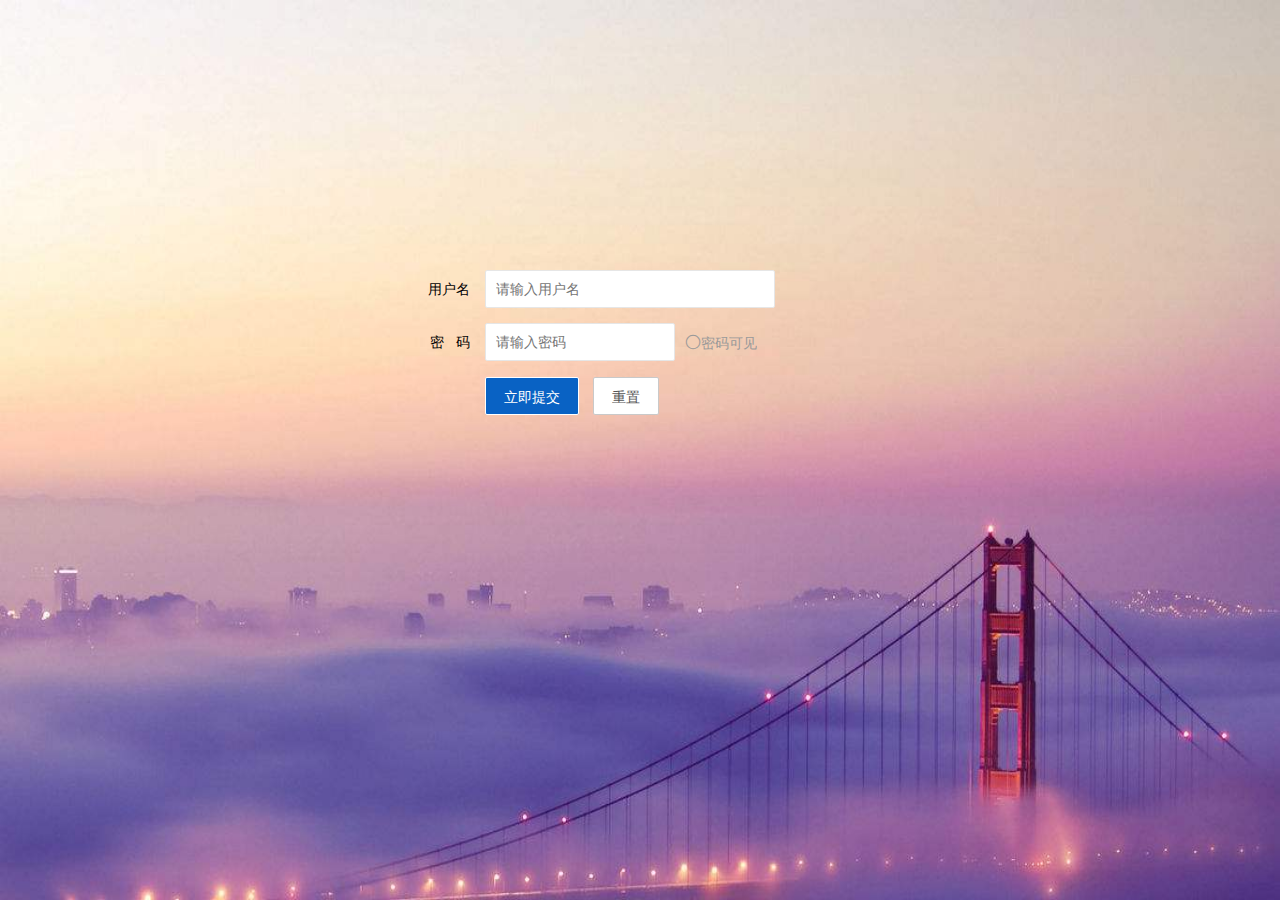
==== commit 6fec7dcf: "aop && cache && userLoginOut" ====
--- a/src/main/resources/static/index.html
+++ b/src/main/resources/static/index.html
@@ -91,12 +91,10 @@
                     dataType: "json",
                     success: function(data){
                         if(data.code == 200){
-                            if(data.data.data != null){
-                                layer.msg("登陆成功!",{icon: 1});
-                                setTimeout(window.location.href="/page/main.html",1000);
-                            }else{
-                                layer.msg("用户名密码错误，请重试!",{icon: 2});
-                            }
+                            layer.msg(data.message,{icon: 1});
+                            setTimeout(window.location.href="/page/main.html",1000);
+                        }else {
+                        layer.msg(data.message, {icon: 2});
                         }
                     }
                 })
